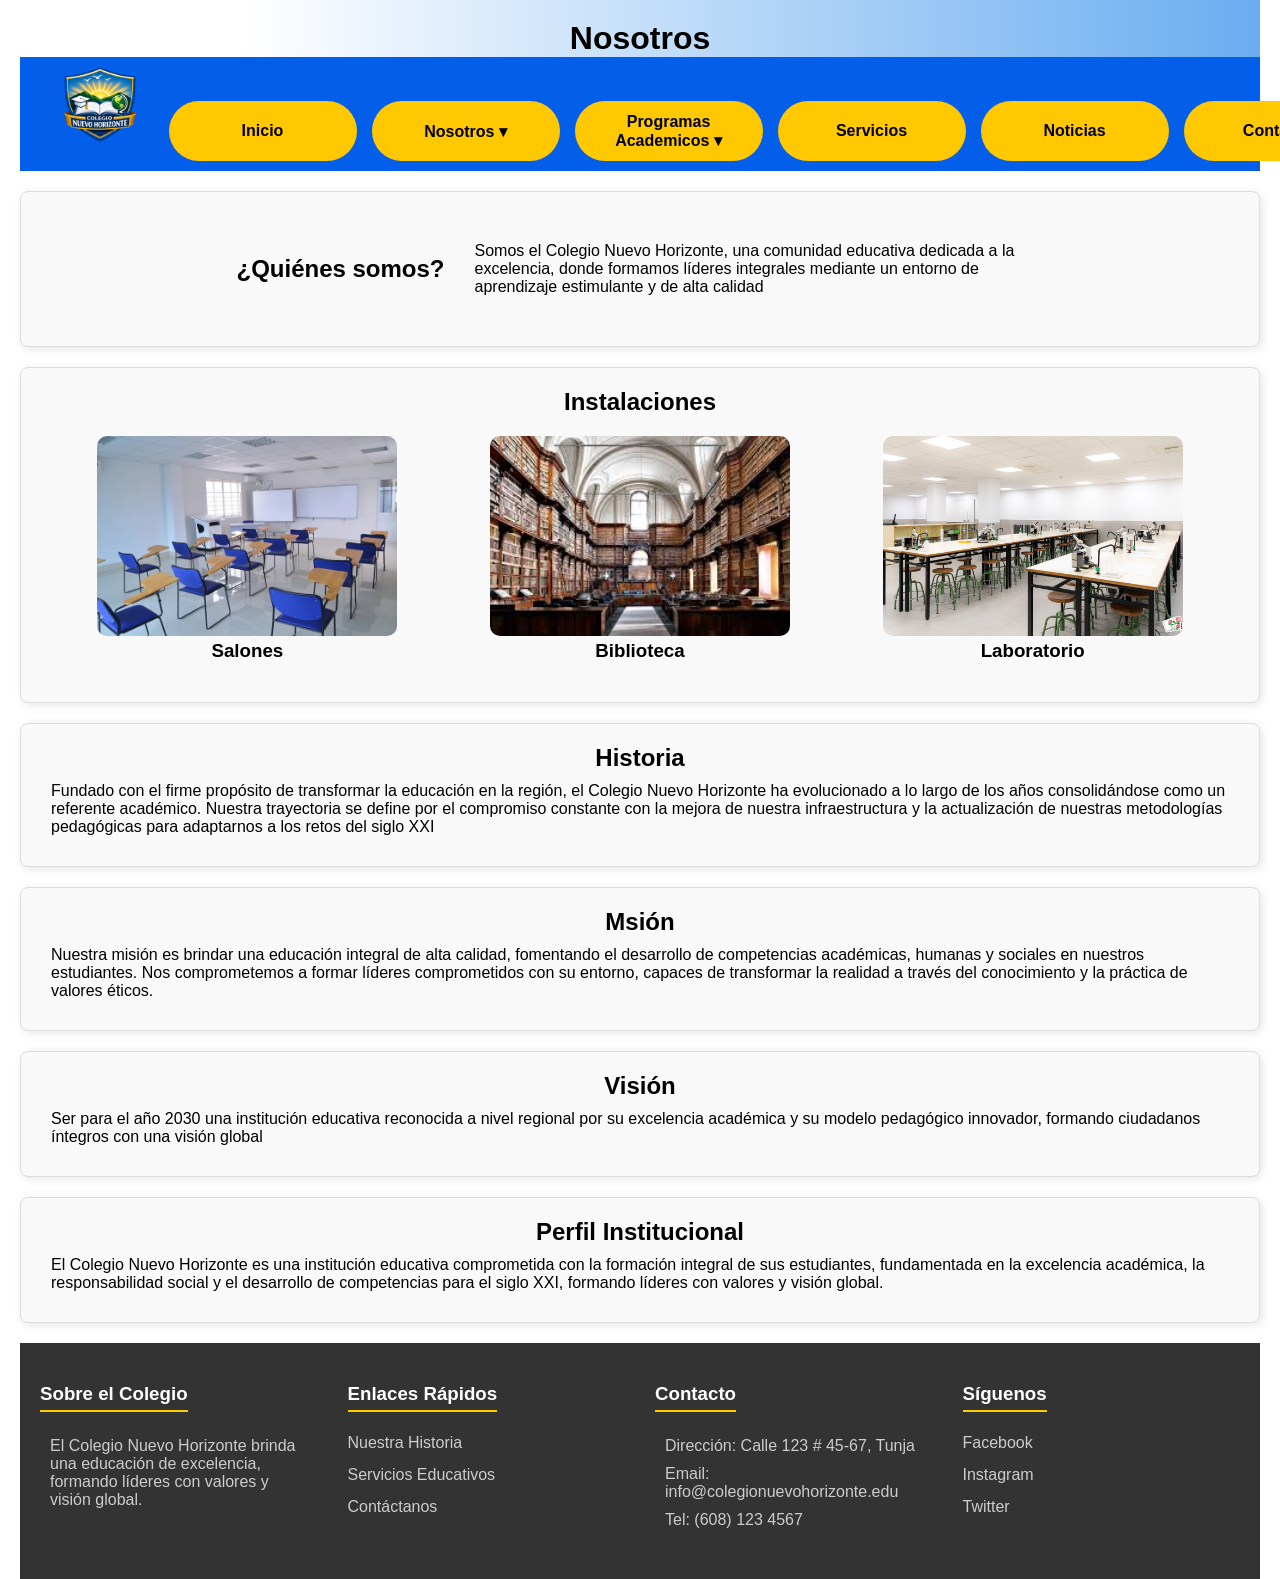
==== nosotros.html @ 9cc8b082 "initial commit" ====
<!DOCTYPE html>
<html lang="es">
<head>
    <meta charset="UTF-8">
    <meta name="viewport" content="width=device-width, initial-scale=1.0">
    <title>Nosotros</title>
    <link rel="stylesheet" href="css/estilos_nosotros.css">
</head>
<body>
    <header>
<h1>Nosotros</h1>
<div class="header">
            <img src="img/logo_chn.png" class="logo" width="100" alt="logo">
        </div>
         <nav>
        <ul class="menu">
        <li><a href="index.html">Inicio</a></li>
             

        <li>
             <a href="nosotros.html">Nosotros &#9662;</a>
             <ul class="submenu">
                <li><a href="nosotros.html#historia">Historia</a></li>
                <li><a href="nosotros.html#vision">Visión</a></li>
                <li><a href="nosotros.html#mision">Misión</a></li>
                <li><a href="nosotros.html#perfil">Perfil</a></li>
                <li><a href="nosotros.html#instalaciones">Instalaciones</a></li>
             </ul>
        </li>

        <li>
             <a href="programas_academicos.html">Programas Academicos &#9662;</a>
             <ul class="submenu">
                <li>
                    <a href="preeescolar.html">Preescolar</a>
                </li>
                <li>
                   <a href="primaria.html">Primaria</a>
                </li>
                <li>
                    <a href="bachillerato.html">Bachillrato</a>
                </li>
             </ul>
            </li>
            
        <li><a href="servicios.html">Servicios </a></li>
             

        <li><a href="noticias.html">Noticias </a></li>

        <li><a  href="contacto.html">Contacto </a></li>
        </ul>
    </nav>
    </header>

   

    <main>
        <section class="quienes-somos">
             <h2>¿Quiénes somos?</h2>
        <div class="contenido-texto">
        <p>Somos el Colegio Nuevo Horizonte, una comunidad educativa dedicada a la excelencia, donde formamos líderes integrales mediante un entorno de aprendizaje estimulante y de alta calidad</p>
        </div>
        </section>
<section class="seccion-instalaciones">
    <h2 id="instalaciones">Instalaciones</h2>
    <div class="tarjetas">
        <div class="tarjeta">
            <img src="img/salones.webp" alt="salones">
            <h3>Salones</h3>
        </div>
        <div class="tarjeta">
            <img src="img/biblioteca.jpeg" alt="biblioteca">
            <h3>Biblioteca</h3>
        </div>
        <div class="tarjeta">
            <img src="img/laboratorio.jpg" alt="laboratorio">
            <h3>Laboratorio</h3>
        </div>
    </div>
</section>
        <section>
            <h2 id="historia">Historia</h2>
            <p>Fundado con el firme propósito de transformar la educación en la región, el Colegio Nuevo Horizonte ha evolucionado a lo largo de los años consolidándose como un referente académico. Nuestra trayectoria se define por el compromiso constante con la mejora de nuestra infraestructura y la actualización de nuestras metodologías pedagógicas para adaptarnos a los retos del siglo XXI</p>
        </section>

    

        <section>
            <h2 id="mision">Msión</h2>
            <p>Nuestra misión es brindar una educación integral de alta calidad, fomentando el desarrollo de competencias académicas, humanas y sociales en nuestros estudiantes. Nos comprometemos a formar líderes comprometidos con su entorno, capaces de transformar la realidad a través del conocimiento y la práctica de valores éticos.</p>
        </section>

        <section>
             <h2 id="vision">Visión</h2>
            <p>Ser para el año 2030 una institución educativa reconocida a nivel regional por su excelencia académica y su modelo pedagógico innovador, formando ciudadanos íntegros con una visión global</p>
        </section>

       <section>
    <h2>Perfil Institucional</h2>
    <div id="perfil">
        <p>El Colegio Nuevo Horizonte es una institución educativa comprometida con la formación integral de sus estudiantes, fundamentada en la excelencia académica, la responsabilidad social y el desarrollo de competencias para el siglo XXI, formando líderes con valores y visión global.</p>
    </div>
</section>
    </main>

   <footer>
    <div class="footer-container">
        <!-- Columna 1: Información Institucional -->
        <div class="footer-column">
            <h3>Sobre el Colegio</h3>
            <p>El Colegio Nuevo Horizonte brinda una educación de excelencia, formando líderes con valores y visión global.</p>
        </div>

        <!-- Columna 2: Enlaces Rápidos -->
        <div class="footer-column">
            <h3>Enlaces Rápidos</h3>
            <ul>
                <li><a href="nosotros.html">Nuestra Historia</a></li>
                <li><a href="servicios.html">Servicios Educativos</a></li>
                <li><a href="contacto.html">Contáctanos</a></li>
            </ul>
        </div>

        <!-- Columna 3: Contacto -->
        <div class="footer-column">
            <h3>Contacto</h3>
            <p>Dirección: Calle 123 # 45-67, Tunja</p>
            <p>Email: info@colegionuevohorizonte.edu</p>
            <p>Tel: (608) 123 4567</p>
        </div>

        <!-- Columna 4: Redes Sociales -->
        <div class="footer-column">
            <h3>Síguenos</h3>
            <ul class="redes-sociales">
                <li><a href="#"><i class="fab fa-facebook"></i> Facebook</a></li>
                <li><a href="#"><i class="fab fa-instagram"></i> Instagram</a></li>
                <li><a href="#"><i class="fab fa-twitter"></i> Twitter</a></li>
            </ul>
        </div>
    </div>
</footer>
</body>
</html>
---- css/estilos_nosotros.css ----
* {
    padding: 0;
    margin: 0;
    box-sizing: border-box;
}

header {
    background: linear-gradient(to right, rgb(255, 255, 255) 18%, rgb(106,173,240));
}


body {
    font-family: Arial, sans-serif;
    display: flex;
    flex-direction: column;
    min-height: 100vh; /* 100vh significa el 100% de la altura de la ventana */
    margin: 0;
}

body {
    max-width: 1510px;   /* Define el ancho máximo de tu sitio */
    margin: 0 auto;      /* Centra el bloque en la pantalla */
    padding: 0 20px;     /* Asegura un margen interno en pantallas pequeñas */
}

main {
    flex: 1; /* Esto hace que el main ocupe todo el espacio disponible */
}

footer {
    background-color: #333; /* O el color que prefieras */
    color: white;
    text-align: left;
    padding: 40px 20px;
    margin-top: auto; /* Esto empuja al footer al fondo si el contenido es corto */
}

.footer-container {
    display: flex;
    justify-content: space-between; /* Distribuye las 3 columnas equitativamente */
    max-width: 1200px;
    margin: 0 auto;
    gap: 30px; /* Espacio entre columnas */
}

.footer-column {
    flex: 1; /* Hace que todas las columnas tengan el mismo ancho */
}

.footer-column h3 {
    margin-bottom: 15px;
    border-bottom: 2px solid #ffcc00; /* Detalle decorativo amarillo */
    padding-bottom: 5px;
    display: inline-block;
}

.footer-column ul {
    list-style: none;
}

.footer-column ul li a {
    color: #cccccc;
    text-decoration: none;
    line-height: 2;
}

.footer-column ul li a:hover {
    color: #ffffff;
}

.footer-column p {
    color: #cccccc;
    margin-bottom: 10px;
}

h1 {
    color: black;
    text-align: center;
    padding-top: 20px;
}

.logo {
    position: relative;
    margin-top: -10px;
    margin-left: 20px;
}

header {
    background: linear-gradient(to right, rgb(255, 255, 255) 18%, rgb(106,173,240));
    position: sticky; /* Hacemos que el header completo (con el menú dentro) sea sticky */
    top: 0;
    z-index: 1000;
}



.menu {
    display: flex;
    list-style: none;
    gap: 15px;
    justify-content: center; /* Centra los botones en el nav */
    padding: 10px 0;
    margin: 0; /* Limpia márgenes antiguos */
}
.menu > li {
    position: relative; /* Necesario para que el submenú se posicione bajo el padre */
}

.menu > li > a {
     display: flex !important;
    justify-content: center;
    align-items: center;

    /* Mantenemos tus tamaños intactos */
    /* Asegúrate de que estos valores coincidan con los que ya tenías */
    width: 188px; 
    height: 60px; 

    /* Limpieza total para evitar que el texto se mueva */
    padding: 0 10px !important; /* Padding lateral, pero CERO arriba y abajo */
    margin: 0 !important;
    line-height: normal !important; /* Esto evita que el interlineado empuje el texto hacia arriba */
    text-align: center;
    
    /* Diseño */
    background-color: #ffc800;
    color: #000000;
    font-weight: bold;
    text-decoration: none;
    border-radius: 30px;
    box-sizing: border-box;
    transition: background 0.3s;
}

.menu > li > a:hover {
    background-color: #000000; /* Un tono más oscuro al pasar el mouse */
    color: #ffffff;
}

.submenu {
    display: none; /* Oculto por defecto */
    position: absolute;
    top: 100%;
    left: 0;
    background-color: #035fea;
    list-style: none;
    width: 200px;
    padding: 10px;
    box-shadow: 0px 4px 6px rgba(255, 255, 255, 0.2);
    border-radius: 10px;
}

.menu > li:hover .submenu {
    display: block; /* Aparece solo al hacer hover sobre el elemento padre */
}

.submenu li a {
    text-decoration: none;
    color: #ffffff;
    display: block;
    padding: 5px 0;
}

.menu {
    margin-left: 260px;
    margin-top: -80px;
}

.header{
    align-items: center;
    background-color: #035fea; /* Ajusta este color al fondo que desees */
    padding: 10px;
}

.menu {
    display: flex;
    list-style: none;
    gap: 15px; /* Espaciado uniforme entre los botones */
    align-items: center;
}

.quienes-somos {
    display: flex;
    align-items: center; /* Alinea texto e imagen verticalmente al centro */
    gap: 20px;           /* Ajusta este valor: menor número = más pegado al texto */
    padding: 40px;
    justify-content: center; /* Ayuda a que el conjunto se mantenga equilibrado */
}

.contenido-texto {
    flex: 0 0 50%;      /* El texto ocupará exactamente el 50% del ancho */
}

.contenido-img {
    flex: 1;
}
.contenido-img {
 flex: 0 0 45%;      /* La imagen ocupará el 45%, acercándose al texto */
    display: flex;
    justify-content: flex-start; /* Alinea la imagen hacia el texto */
}

.contenido-img img {
    width: 100%;        /* Se adaptará al contenedor, pero no se deformará */
    height: auto;       /* Mantiene la proporción original de tu foto */
    border-radius: 10px;
}

.tarjetas {
    display: flex;             /* Activa el diseño en fila */
    justify-content: space-around; /* Distribuye el espacio entre ellas */
    gap: 20px;                 /* Espacio entre cada tarjeta */
    padding: 20px;
    flex-wrap: wrap;           /* Permite que se acomoden si la pantalla es pequeña */
}

.tarjeta {
    flex: 1;                   /* Hace que todas tengan el mismo ancho */
    text-align: center;
    max-width: 300px;          /* Ajusta este tamaño según prefieras */
}

.tarjeta img {
    width: 100%;               /* La imagen ocupará el ancho de su tarjeta */
    height: 200px;             /* Define una altura fija para uniformidad */
    object-fit: cover;         /* Evita que la imagen se deforme */
    border-radius: 10px;
}

.titulo-instalaciones {
    flex: 0 0 100%;        /* Obliga al título a ocupar el 100% del ancho */
    text-align: center;    /* Centra el texto */
    margin-bottom: 20px;   /* Separación entre el título y las tarjetas */
}

h2 {
    text-align: center;
    
}

p {
    margin: 10px;
}

html {
    scroll-behavior: smooth;
}

section {
    border: 1px solid #ddd;      /* Línea divisoria suave */
    border-radius: 8px;          /* Esquinas redondeadas */
    padding: 20px;               /* Espacio interno */
    margin: 20px 0;              /* Espacio exterior entre secciones */
    background-color: #f9f9f9;   /* Fondo gris muy claro para diferenciar */
    box-shadow: 2px 2px 10px rgba(0,0,0,0.1); /* Efecto de profundidad */
}
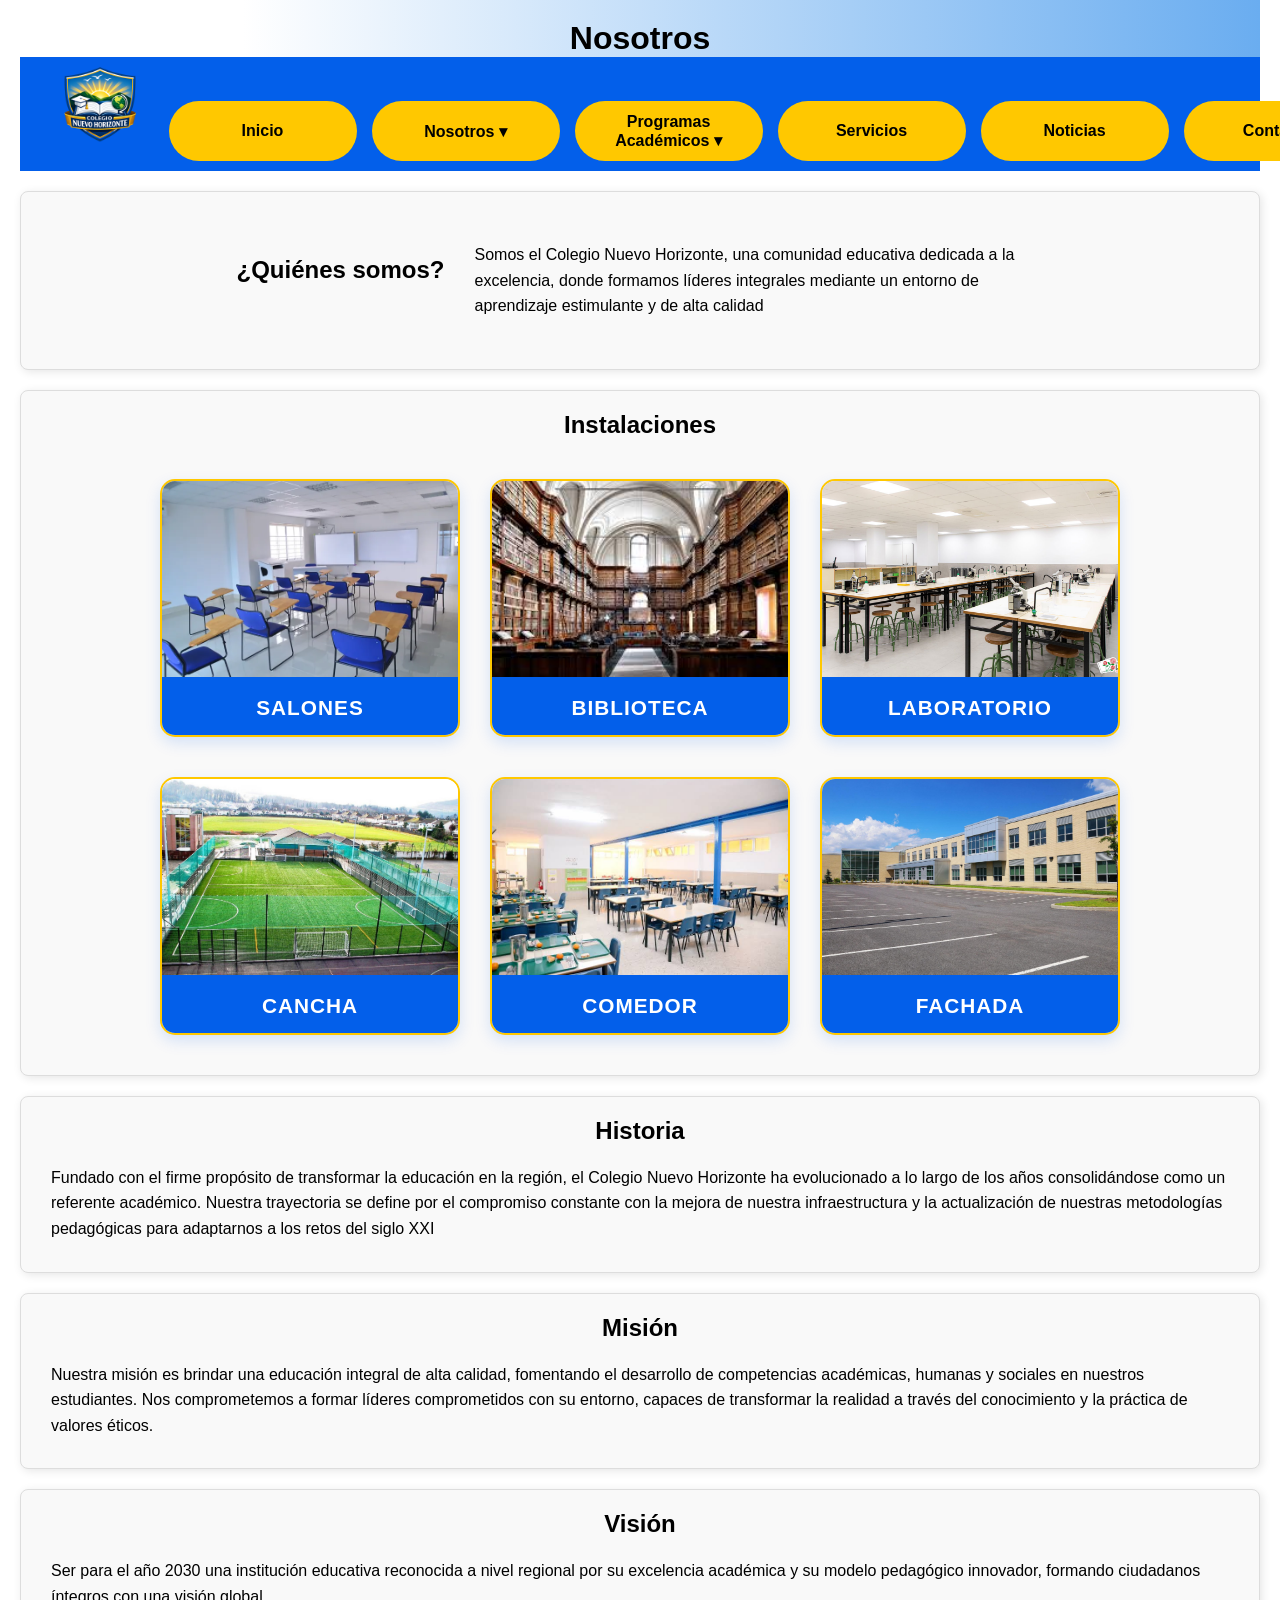
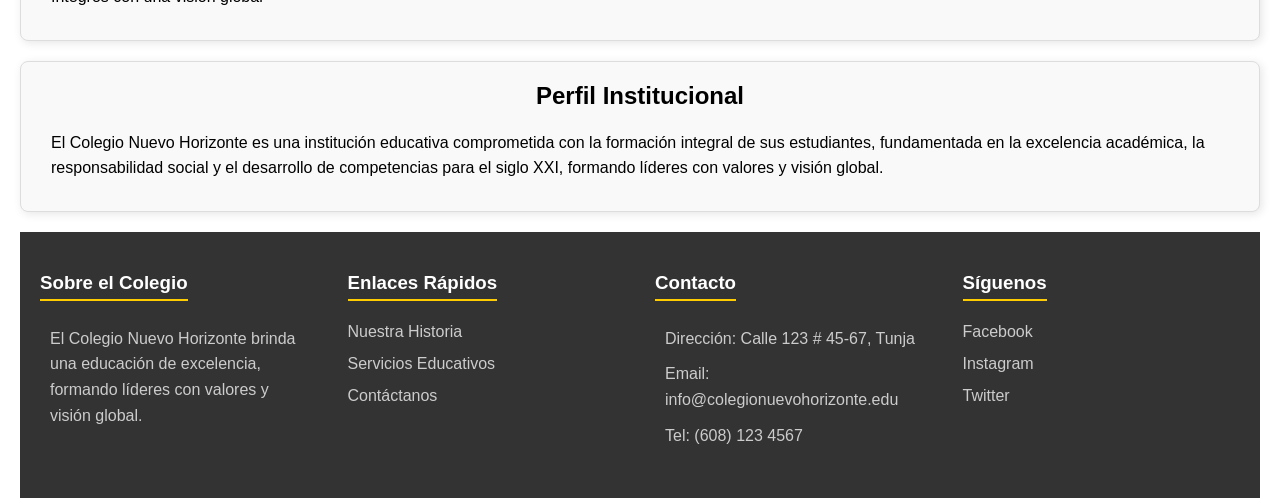
==== commit 233a39eb: "cambios realzados en la sección de nosotros, se agrego una imagen del comedor y se realizaron cambio" ====
--- a/nosotros.html
+++ b/nosotros.html
@@ -8,138 +8,141 @@
 </head>
 <body>
     <header>
-<h1>Nosotros</h1>
-<div class="header">
+        <h1>Nosotros</h1>
+        <div class="header">
             <img src="img/logo_chn.png" class="logo" width="100" alt="logo">
         </div>
-         <nav>
-        <ul class="menu">
-        <li><a href="index.html">Inicio</a></li>
-             
-
-        <li>
-             <a href="nosotros.html">Nosotros &#9662;</a>
-             <ul class="submenu">
-                <li><a href="nosotros.html#historia">Historia</a></li>
-                <li><a href="nosotros.html#vision">Visión</a></li>
-                <li><a href="nosotros.html#mision">Misión</a></li>
-                <li><a href="nosotros.html#perfil">Perfil</a></li>
-                <li><a href="nosotros.html#instalaciones">Instalaciones</a></li>
-             </ul>
-        </li>
-
-        <li>
-             <a href="programas_academicos.html">Programas Academicos &#9662;</a>
-             <ul class="submenu">
+        <nav>
+            <ul class="menu">
+                <li><a href="index.html">Inicio</a></li>
                 <li>
-                    <a href="preeescolar.html">Preescolar</a>
+                    <a href="nosotros.html">Nosotros &#9662;</a>
+                    <ul class="submenu">
+                        <li><a href="nosotros.html#historia">Historia</a></li>
+                        <li><a href="nosotros.html#vision">Visión</a></li>
+                        <li><a href="nosotros.html#mision">Misión</a></li>
+                        <li><a href="nosotros.html#perfil">Perfil</a></li>
+                        <li><a href="index.html">Instalaciones</a></li>
+                    </ul>
                 </li>
                 <li>
-                   <a href="primaria.html">Primaria</a>
+                    <a href="programas_academicos.html">Programas Académicos &#9662;</a>
+                    <ul class="submenu">
+                        <li><a href="preeescolar.html">Preescolar</a></li>
+                        <li><a href="primaria.html">Primaria</a></li>
+                        <li><a href="bachillerato.html">Bachillerato</a></li>
+                    </ul>
                 </li>
-                <li>
-                    <a href="bachillerato.html">Bachillrato</a>
-                </li>
-             </ul>
-            </li>
-            
-        <li><a href="servicios.html">Servicios </a></li>
-             
-
-        <li><a href="noticias.html">Noticias </a></li>
-
-        <li><a  href="contacto.html">Contacto </a></li>
-        </ul>
-    </nav>
+                <li><a href="servicios.html">Servicios</a></li>
+                <li><a href="noticias.html">Noticias</a></li>
+                <li><a href="contacto.html">Contacto</a></li>
+            </ul>
+        </nav>
     </header>
-
-   
 
     <main>
         <section class="quienes-somos">
-             <h2>¿Quiénes somos?</h2>
-        <div class="contenido-texto">
-        <p>Somos el Colegio Nuevo Horizonte, una comunidad educativa dedicada a la excelencia, donde formamos líderes integrales mediante un entorno de aprendizaje estimulante y de alta calidad</p>
-        </div>
+            <h2>¿Quiénes somos?</h2>
+            <div class="contenido-texto">
+                <p>Somos el Colegio Nuevo Horizonte, una comunidad educativa dedicada a la excelencia, donde formamos líderes integrales mediante un entorno de aprendizaje estimulante y de alta calidad</p>
+            </div>
         </section>
-<section class="seccion-instalaciones">
-    <h2 id="instalaciones">Instalaciones</h2>
-    <div class="tarjetas">
-        <div class="tarjeta">
-            <img src="img/salones.webp" alt="salones">
-            <h3>Salones</h3>
-        </div>
-        <div class="tarjeta">
-            <img src="img/biblioteca.jpeg" alt="biblioteca">
-            <h3>Biblioteca</h3>
-        </div>
-        <div class="tarjeta">
-            <img src="img/laboratorio.jpg" alt="laboratorio">
-            <h3>Laboratorio</h3>
-        </div>
-    </div>
-</section>
+
+        <section class="seccion-instalaciones">
+            <h2 id="instalaciones">Instalaciones</h2>
+            
+            <!-- Primera fila de imágenes -->
+            <div class="tarjetas">
+                <div class="tarjeta">
+                    <img src="img/salones.webp" alt="salones">
+                    <h3>Salones</h3>
+                </div>
+                <div class="tarjeta">
+                    <img src="img/biblioteca.jpeg" alt="biblioteca">
+                    <h3>Biblioteca</h3>
+                </div>
+                <div class="tarjeta">
+                    <img src="img/laboratorio.jpg" alt="laboratorio">
+                    <h3>Laboratorio</h3>
+                </div>
+            </div>
+
+            <!-- Segunda fila de imágenes (Cancha, Comedor, Fachada) -->
+            <div class="tarjetas">
+                <div class="tarjeta">
+                    <img src="img/cancha.jpeg" alt="Cancha">
+                    <h3>Cancha</h3>
+                </div>
+                <div class="tarjeta">
+                    <img src="img/comedor.jpg" alt="Comedor">
+                    <h3>Comedor</h3>
+                </div>
+                <div class="tarjeta">
+                    <img src="img/fachada_cnh.jpeg" alt="Fachada">
+                    <h3>Fachada</h3>
+                </div>
+            </div>
+        </section>
+
         <section>
             <h2 id="historia">Historia</h2>
             <p>Fundado con el firme propósito de transformar la educación en la región, el Colegio Nuevo Horizonte ha evolucionado a lo largo de los años consolidándose como un referente académico. Nuestra trayectoria se define por el compromiso constante con la mejora de nuestra infraestructura y la actualización de nuestras metodologías pedagógicas para adaptarnos a los retos del siglo XXI</p>
         </section>
 
-    
-
         <section>
-            <h2 id="mision">Msión</h2>
+            <h2 id="mision">Misión</h2>
             <p>Nuestra misión es brindar una educación integral de alta calidad, fomentando el desarrollo de competencias académicas, humanas y sociales en nuestros estudiantes. Nos comprometemos a formar líderes comprometidos con su entorno, capaces de transformar la realidad a través del conocimiento y la práctica de valores éticos.</p>
         </section>
 
         <section>
-             <h2 id="vision">Visión</h2>
+            <h2 id="vision">Visión</h2>
             <p>Ser para el año 2030 una institución educativa reconocida a nivel regional por su excelencia académica y su modelo pedagógico innovador, formando ciudadanos íntegros con una visión global</p>
         </section>
 
-       <section>
-    <h2>Perfil Institucional</h2>
-    <div id="perfil">
-        <p>El Colegio Nuevo Horizonte es una institución educativa comprometida con la formación integral de sus estudiantes, fundamentada en la excelencia académica, la responsabilidad social y el desarrollo de competencias para el siglo XXI, formando líderes con valores y visión global.</p>
-    </div>
-</section>
+        <section>
+            <h2>Perfil Institucional</h2>
+            <div id="perfil">
+                <p>El Colegio Nuevo Horizonte es una institución educativa comprometida con la formación integral de sus estudiantes, fundamentada en la excelencia académica, la responsabilidad social y el desarrollo de competencias para el siglo XXI, formando líderes con valores y visión global.</p>
+            </div>
+        </section>
     </main>
 
-   <footer>
-    <div class="footer-container">
-        <!-- Columna 1: Información Institucional -->
-        <div class="footer-column">
-            <h3>Sobre el Colegio</h3>
-            <p>El Colegio Nuevo Horizonte brinda una educación de excelencia, formando líderes con valores y visión global.</p>
+    <footer>
+        <div class="footer-container">
+            <!-- Columna 1: Información Institucional -->
+            <div class="footer-column">
+                <h3>Sobre el Colegio</h3>
+                <p>El Colegio Nuevo Horizonte brinda una educación de excelencia, formando líderes con valores y visión global.</p>
+            </div>
+
+            <!-- Columna 2: Enlaces Rápidos -->
+            <div class="footer-column">
+                <h3>Enlaces Rápidos</h3>
+                <ul>
+                    <li><a href="nosotros.html">Nuestra Historia</a></li>
+                    <li><a href="servicios.html">Servicios Educativos</a></li>
+                    <li><a href="contacto.html">Contáctanos</a></li>
+                </ul>
+            </div>
+
+            <!-- Columna 3: Contacto -->
+            <div class="footer-column">
+                <h3>Contacto</h3>
+                <p>Dirección: Calle 123 # 45-67, Tunja</p>
+                <p>Email: info@colegionuevohorizonte.edu</p>
+                <p>Tel: (608) 123 4567</p>
+            </div>
+
+            <!-- Columna 4: Redes Sociales -->
+            <div class="footer-column">
+                <h3>Síguenos</h3>
+                <ul class="redes-sociales">
+                    <li><a href="#"><i class="fab fa-facebook"></i> Facebook</a></li>
+                    <li><a href="#"><i class="fab fa-instagram"></i> Instagram</a></li>
+                    <li><a href="#"><i class="fab fa-twitter"></i> Twitter</a></li>
+                </ul>
+            </div>
         </div>
-
-        <!-- Columna 2: Enlaces Rápidos -->
-        <div class="footer-column">
-            <h3>Enlaces Rápidos</h3>
-            <ul>
-                <li><a href="nosotros.html">Nuestra Historia</a></li>
-                <li><a href="servicios.html">Servicios Educativos</a></li>
-                <li><a href="contacto.html">Contáctanos</a></li>
-            </ul>
-        </div>
-
-        <!-- Columna 3: Contacto -->
-        <div class="footer-column">
-            <h3>Contacto</h3>
-            <p>Dirección: Calle 123 # 45-67, Tunja</p>
-            <p>Email: info@colegionuevohorizonte.edu</p>
-            <p>Tel: (608) 123 4567</p>
-        </div>
-
-        <!-- Columna 4: Redes Sociales -->
-        <div class="footer-column">
-            <h3>Síguenos</h3>
-            <ul class="redes-sociales">
-                <li><a href="#"><i class="fab fa-facebook"></i> Facebook</a></li>
-                <li><a href="#"><i class="fab fa-instagram"></i> Instagram</a></li>
-                <li><a href="#"><i class="fab fa-twitter"></i> Twitter</a></li>
-            </ul>
-        </div>
-    </div>
-</footer>
+    </footer>
 </body>
 </html>
--- a/css/estilos_nosotros.css
+++ b/css/estilos_nosotros.css
@@ -4,20 +4,11 @@
     box-sizing: border-box;
 }
 
-header {
-    background: linear-gradient(to right, rgb(255, 255, 255) 18%, rgb(106,173,240));
-}
-
-
 body {
     font-family: Arial, sans-serif;
     display: flex;
     flex-direction: column;
-    min-height: 100vh; /* 100vh significa el 100% de la altura de la ventana */
-    margin: 0;
-}
-
-body {
+    min-height: 100vh;
     max-width: 1510px;   /* Define el ancho máximo de tu sitio */
     margin: 0 auto;      /* Centra el bloque en la pantalla */
     padding: 0 20px;     /* Asegura un margen interno en pantallas pequeñas */
@@ -27,50 +18,20 @@
     flex: 1; /* Esto hace que el main ocupe todo el espacio disponible */
 }
 
-footer {
-    background-color: #333; /* O el color que prefieras */
-    color: white;
-    text-align: left;
-    padding: 40px 20px;
-    margin-top: auto; /* Esto empuja al footer al fondo si el contenido es corto */
-}
-
-.footer-container {
-    display: flex;
-    justify-content: space-between; /* Distribuye las 3 columnas equitativamente */
-    max-width: 1200px;
-    margin: 0 auto;
-    gap: 30px; /* Espacio entre columnas */
-}
-
-.footer-column {
-    flex: 1; /* Hace que todas las columnas tengan el mismo ancho */
-}
-
-.footer-column h3 {
-    margin-bottom: 15px;
-    border-bottom: 2px solid #ffcc00; /* Detalle decorativo amarillo */
-    padding-bottom: 5px;
-    display: inline-block;
-}
-
-.footer-column ul {
-    list-style: none;
-}
-
-.footer-column ul li a {
-    color: #cccccc;
-    text-decoration: none;
-    line-height: 2;
-}
-
-.footer-column ul li a:hover {
-    color: #ffffff;
-}
-
-.footer-column p {
-    color: #cccccc;
-    margin-bottom: 10px;
+/* =========================================
+   HEADER Y MENÚ
+   ========================================= */
+header {
+    background: linear-gradient(to right, rgb(255, 255, 255) 18%, rgb(106,173,240));
+    position: sticky; 
+    top: 0;
+    z-index: 1000;
+}
+
+.header {
+    align-items: center;
+    background-color: #035fea; 
+    padding: 10px;
 }
 
 h1 {
@@ -85,44 +46,30 @@
     margin-left: 20px;
 }
 
-header {
-    background: linear-gradient(to right, rgb(255, 255, 255) 18%, rgb(106,173,240));
-    position: sticky; /* Hacemos que el header completo (con el menú dentro) sea sticky */
-    top: 0;
-    z-index: 1000;
-}
-
-
-
 .menu {
     display: flex;
     list-style: none;
     gap: 15px;
-    justify-content: center; /* Centra los botones en el nav */
+    justify-content: center; 
+    align-items: center;
     padding: 10px 0;
-    margin: 0; /* Limpia márgenes antiguos */
-}
+    margin: -80px 0 0 260px; /* Combinación de tus márgenes anteriores */
+}
+
 .menu > li {
-    position: relative; /* Necesario para que el submenú se posicione bajo el padre */
+    position: relative; 
 }
 
 .menu > li > a {
-     display: flex !important;
+    display: flex !important;
     justify-content: center;
     align-items: center;
-
-    /* Mantenemos tus tamaños intactos */
-    /* Asegúrate de que estos valores coincidan con los que ya tenías */
     width: 188px; 
     height: 60px; 
-
-    /* Limpieza total para evitar que el texto se mueva */
-    padding: 0 10px !important; /* Padding lateral, pero CERO arriba y abajo */
+    padding: 0 10px !important; 
     margin: 0 !important;
-    line-height: normal !important; /* Esto evita que el interlineado empuje el texto hacia arriba */
-    text-align: center;
-    
-    /* Diseño */
+    line-height: normal !important; 
+    text-align: center;
     background-color: #ffc800;
     color: #000000;
     font-weight: bold;
@@ -133,12 +80,12 @@
 }
 
 .menu > li > a:hover {
-    background-color: #000000; /* Un tono más oscuro al pasar el mouse */
+    background-color: #000000; 
     color: #ffffff;
 }
 
 .submenu {
-    display: none; /* Oculto por defecto */
+    display: none; 
     position: absolute;
     top: 100%;
     left: 0;
@@ -151,7 +98,7 @@
 }
 
 .menu > li:hover .submenu {
-    display: block; /* Aparece solo al hacer hover sobre el elemento padre */
+    display: block; 
 }
 
 .submenu li a {
@@ -161,97 +108,159 @@
     padding: 5px 0;
 }
 
-.menu {
-    margin-left: 260px;
-    margin-top: -80px;
-}
-
-.header{
-    align-items: center;
-    background-color: #035fea; /* Ajusta este color al fondo que desees */
-    padding: 10px;
-}
-
-.menu {
-    display: flex;
-    list-style: none;
-    gap: 15px; /* Espaciado uniforme entre los botones */
-    align-items: center;
-}
-
-.quienes-somos {
-    display: flex;
-    align-items: center; /* Alinea texto e imagen verticalmente al centro */
-    gap: 20px;           /* Ajusta este valor: menor número = más pegado al texto */
-    padding: 40px;
-    justify-content: center; /* Ayuda a que el conjunto se mantenga equilibrado */
-}
-
-.contenido-texto {
-    flex: 0 0 50%;      /* El texto ocupará exactamente el 50% del ancho */
-}
-
-.contenido-img {
-    flex: 1;
-}
-.contenido-img {
- flex: 0 0 45%;      /* La imagen ocupará el 45%, acercándose al texto */
-    display: flex;
-    justify-content: flex-start; /* Alinea la imagen hacia el texto */
-}
-
-.contenido-img img {
-    width: 100%;        /* Se adaptará al contenedor, pero no se deformará */
-    height: auto;       /* Mantiene la proporción original de tu foto */
-    border-radius: 10px;
-}
-
-.tarjetas {
-    display: flex;             /* Activa el diseño en fila */
-    justify-content: space-around; /* Distribuye el espacio entre ellas */
-    gap: 20px;                 /* Espacio entre cada tarjeta */
-    padding: 20px;
-    flex-wrap: wrap;           /* Permite que se acomoden si la pantalla es pequeña */
-}
-
-.tarjeta {
-    flex: 1;                   /* Hace que todas tengan el mismo ancho */
-    text-align: center;
-    max-width: 300px;          /* Ajusta este tamaño según prefieras */
-}
-
-.tarjeta img {
-    width: 100%;               /* La imagen ocupará el ancho de su tarjeta */
-    height: 200px;             /* Define una altura fija para uniformidad */
-    object-fit: cover;         /* Evita que la imagen se deforme */
-    border-radius: 10px;
-}
-
-.titulo-instalaciones {
-    flex: 0 0 100%;        /* Obliga al título a ocupar el 100% del ancho */
-    text-align: center;    /* Centra el texto */
-    margin-bottom: 20px;   /* Separación entre el título y las tarjetas */
+/* =========================================
+   SECCIONES PRINCIPALES
+   ========================================= */
+section {
+    border: 1px solid #ddd;      
+    border-radius: 8px;          
+    padding: 20px;               
+    margin: 20px 0;              
+    background-color: #f9f9f9;   
+    box-shadow: 2px 2px 10px rgba(0,0,0,0.1); 
 }
 
 h2 {
     text-align: center;
-    
+    margin-bottom: 20px;
 }
 
 p {
     margin: 10px;
+    line-height: 1.6;
 }
 
 html {
     scroll-behavior: smooth;
 }
 
-section {
-    border: 1px solid #ddd;      /* Línea divisoria suave */
-    border-radius: 8px;          /* Esquinas redondeadas */
-    padding: 20px;               /* Espacio interno */
-    margin: 20px 0;              /* Espacio exterior entre secciones */
-    background-color: #f9f9f9;   /* Fondo gris muy claro para diferenciar */
-    box-shadow: 2px 2px 10px rgba(0,0,0,0.1); /* Efecto de profundidad */
-}
-
+/* =========================================
+   QUIÉNES SOMOS
+   ========================================= */
+.quienes-somos {
+    display: flex;
+    align-items: center; 
+    gap: 20px;           
+    padding: 40px;
+    justify-content: center; 
+}
+
+.contenido-texto {
+    flex: 0 0 50%;      
+}
+
+.contenido-img {
+    flex: 0 0 45%;      
+    display: flex;
+    justify-content: flex-start; 
+}
+
+.contenido-img img {
+    width: 100%;        
+    height: auto;       
+    border-radius: 10px;
+}
+
+/* =========================================
+   TARJETAS DE INSTALACIONES (NUEVO DISEÑO)
+   ========================================= */
+.tarjetas {
+    display: flex;             
+    justify-content: center;    /* Centra las tarjetas en su fila */
+    gap: 30px;                  /* Espacio más amplio para que respiren */
+    padding: 20px;
+    flex-wrap: wrap;            
+}
+
+.tarjeta {
+    flex: 1;                  
+    text-align: center;
+    min-width: 250px;           /* Evita que se encojan demasiado */
+    max-width: 300px;          
+    background-color: #ffffff;  /* Fondo blanco puro para contrastar */
+    border: 2px solid #ffc800;  /* Borde amarillo del colegio */
+    border-radius: 15px;        /* Bordes más redondeados */
+    overflow: hidden;           /* Mantiene la imagen dentro del borde curvo */
+    box-shadow: 0 6px 15px rgba(3, 95, 234, 0.15); /* Sombra azulada sutil */
+    transition: transform 0.3s ease, box-shadow 0.3s ease; /* Animación fluida */
+    display: flex;
+    flex-direction: column;
+}
+
+.tarjeta:hover {
+    transform: translateY(-10px); /* Efecto de salto al pasar el cursor */
+    box-shadow: 0 12px 25px rgba(3, 95, 234, 0.3); /* Sombra más intensa */
+}
+
+.tarjeta img {
+    width: 100%;               
+    height: 200px;             
+    object-fit: cover;         
+    border-bottom: 4px solid #035fea; /* Línea azul separando foto del texto */
+}
+
+.tarjeta h3 {
+    background-color: #035fea;  /* Título con fondo azul */
+    color: #ffffff;             /* Letra blanca */
+    margin: 0;
+    padding: 15px;
+    font-size: 1.3rem;
+    text-transform: uppercase;  /* Letras en mayúscula para más elegancia */
+    letter-spacing: 1px;
+}
+
+.titulo-instalaciones {
+    flex: 0 0 100%;        
+    text-align: center;    
+    margin-bottom: 20px;   
+}
+
+/* =========================================
+   FOOTER
+   ========================================= */
+footer {
+    background-color: #333; 
+    color: white;
+    text-align: left;
+    padding: 40px 20px;
+    margin-top: auto; 
+}
+
+.footer-container {
+    display: flex;
+    justify-content: space-between; 
+    max-width: 1200px;
+    margin: 0 auto;
+    gap: 30px; 
+}
+
+.footer-column {
+    flex: 1; 
+}
+
+.footer-column h3 {
+    margin-bottom: 15px;
+    border-bottom: 2px solid #ffcc00; 
+    padding-bottom: 5px;
+    display: inline-block;
+    color: #ffffff; /* Asegura que el título resalte */
+}
+
+.footer-column ul {
+    list-style: none;
+}
+
+.footer-column ul li a {
+    color: #cccccc;
+    text-decoration: none;
+    line-height: 2;
+}
+
+.footer-column ul li a:hover {
+    color: #ffffff;
+}
+
+.footer-column p {
+    color: #cccccc;
+    margin-bottom: 10px;
+}
